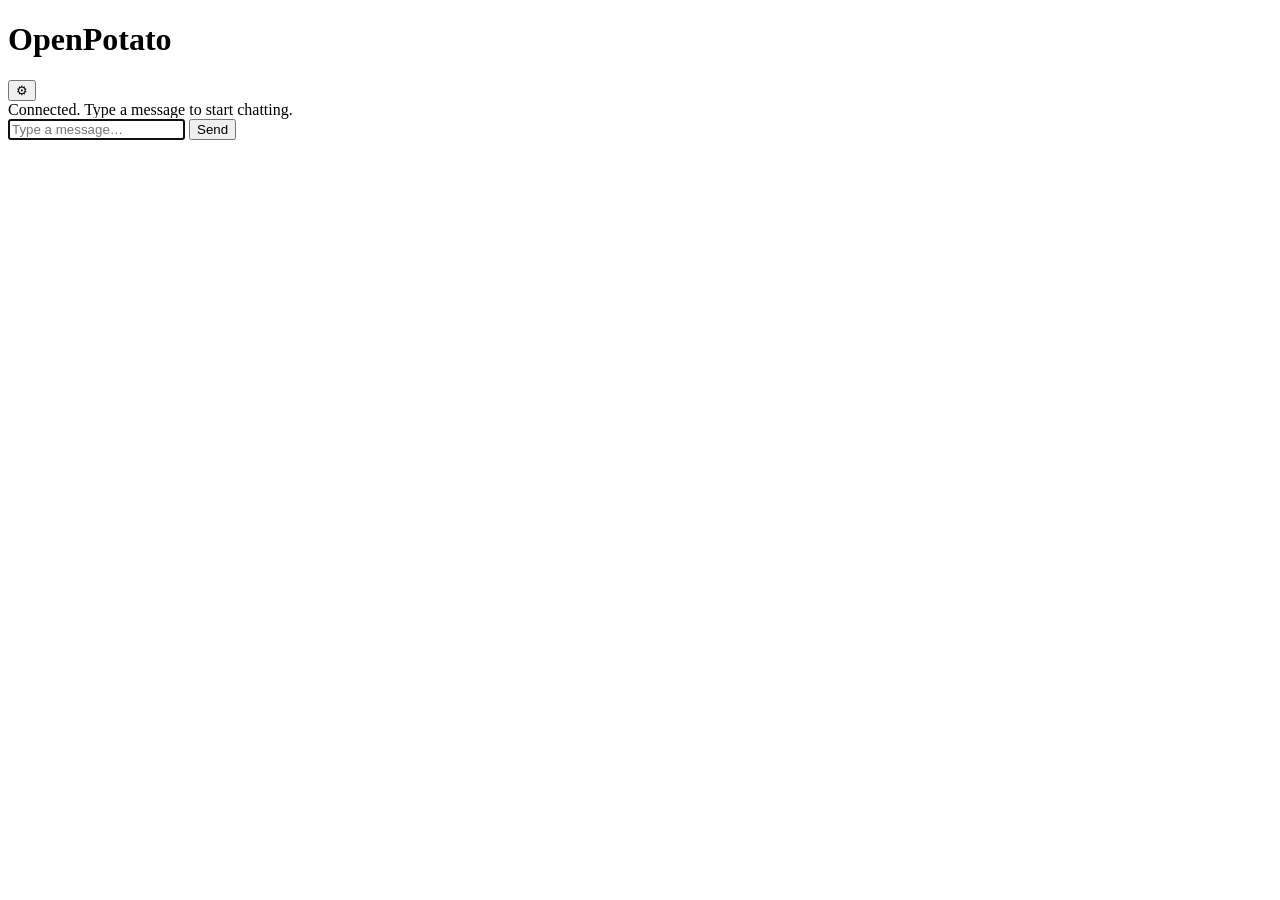
==== services/gateway/ui/index.html @ fe86666c "refactor: rename apps/ to services/ for clarity" ====
<!DOCTYPE html>
<html lang="en">
<head>
  <meta charset="UTF-8">
  <meta name="viewport" content="width=device-width, initial-scale=1.0">
  <title>OpenPotato</title>
  <link rel="stylesheet" href="/style.css">
</head>
<body>
  <div id="app">
    <header>
      <h1>OpenPotato</h1>
      <button id="config-btn" title="Show config">⚙</button>
    </header>

    <main>
      <div id="chat" role="log" aria-label="Chat messages">
        <div class="message system">
          <div class="bubble">Connected. Type a message to start chatting.</div>
        </div>
      </div>
    </main>

    <footer>
      <form id="chat-form">
        <input type="text" id="message-input" placeholder="Type a message…" autofocus required>
        <button type="submit" id="send-btn">Send</button>
      </form>
    </footer>
  </div>

  <!-- Config modal -->
  <dialog id="config-modal">
    <header>
      <h2>Config</h2>
      <button id="close-config" aria-label="Close">&times;</button>
    </header>
    <pre id="config-content">Loading…</pre>
  </dialog>

  <script src="/app.js"></script>
</body>
</html>
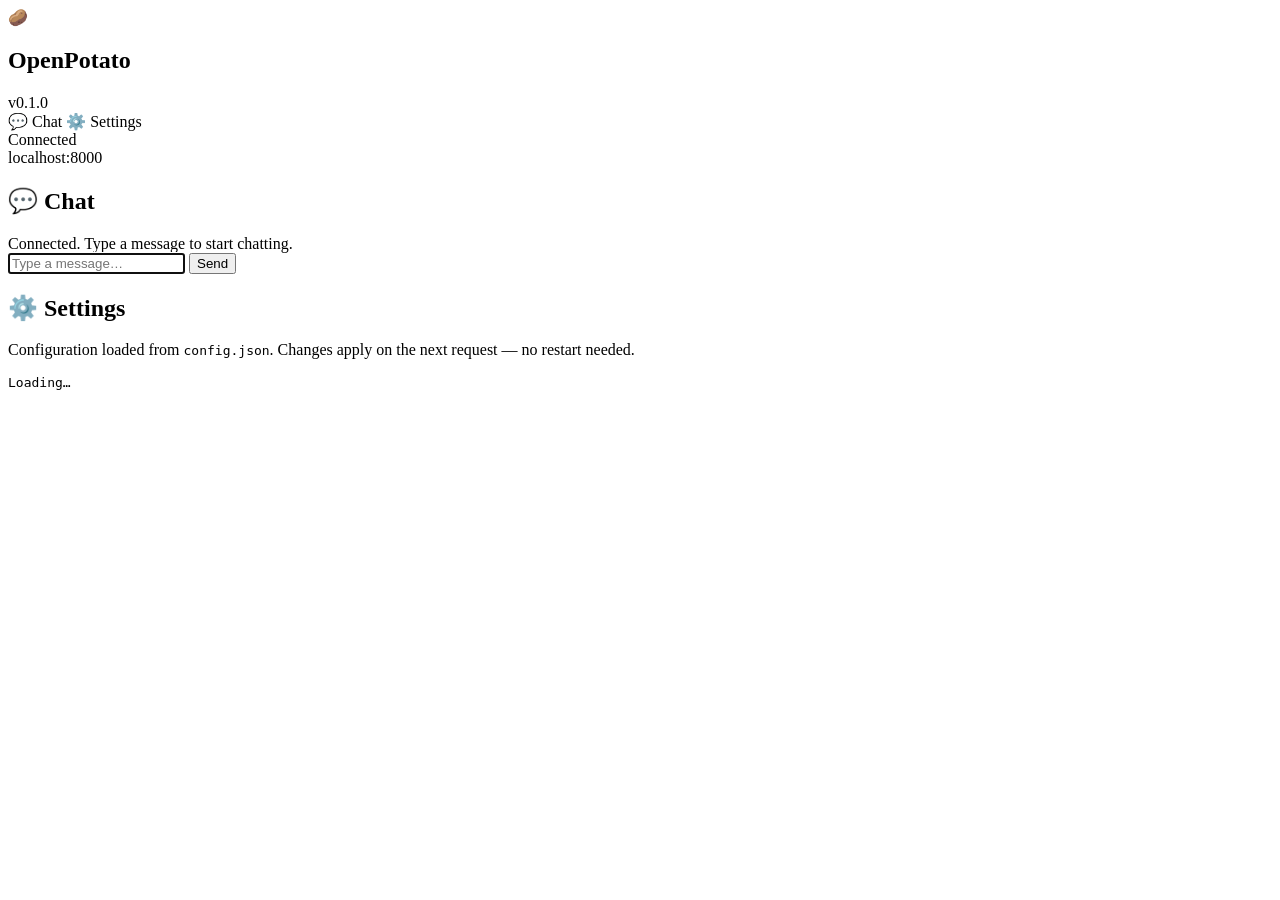
==== commit b29ee731: "feat: redesign ui as dashboard with sidebar and yellow/amber theme Complete dashboard layout with da" ====
--- a/services/gateway/ui/index.html
+++ b/services/gateway/ui/index.html
@@ -8,35 +8,74 @@
 </head>
 <body>
   <div id="app">
-    <header>
-      <h1>OpenPotato</h1>
-      <button id="config-btn" title="Show config">⚙</button>
-    </header>
+    <!-- Sidebar -->
+    <aside id="sidebar">
+      <div class="brand">
+        <span class="logo">🥔</span>
+        <div class="brand-text">
+          <h1>OpenPotato</h1>
+          <span class="version">v0.1.0</span>
+        </div>
+      </div>
 
-    <main>
-      <div id="chat" role="log" aria-label="Chat messages">
-        <div class="message system">
-          <div class="bubble">Connected. Type a message to start chatting.</div>
+      <nav id="sidebar-nav">
+        <a class="nav-item active" data-view="chat">
+          <span class="nav-icon">💬</span>
+          <span class="nav-label">Chat</span>
+        </a>
+        <a class="nav-item" data-view="settings">
+          <span class="nav-icon">⚙️</span>
+          <span class="nav-label">Settings</span>
+        </a>
+      </nav>
+
+      <div class="sidebar-footer">
+        <div class="status">
+          <span class="status-dot"></span>
+          <span class="status-text">Connected</span>
+        </div>
+        <span class="status-port">localhost:8000</span>
+      </div>
+    </aside>
+
+    <!-- Main Content -->
+    <main id="main">
+      <!-- Chat View -->
+      <div id="view-chat" class="view active">
+        <header class="view-header">
+          <h2>💬 Chat</h2>
+        </header>
+
+        <div id="chat" role="log" aria-label="Chat messages">
+          <div class="message system">
+            <div class="bubble">Connected. Type a message to start chatting.</div>
+          </div>
+        </div>
+
+        <footer class="input-area">
+          <form id="chat-form">
+            <input type="text" id="message-input" placeholder="Type a message…" autofocus required>
+            <button type="submit" id="send-btn">Send</button>
+          </form>
+        </footer>
+      </div>
+
+      <!-- Settings View -->
+      <div id="view-settings" class="view">
+        <header class="view-header">
+          <h2>⚙️ Settings</h2>
+        </header>
+
+        <div class="settings-content">
+          <p class="settings-hint">
+            Configuration loaded from <code>config.json</code>.
+            Changes apply on the next request — no restart needed.
+          </p>
+          <pre id="config-content">Loading…</pre>
         </div>
       </div>
     </main>
-
-    <footer>
-      <form id="chat-form">
-        <input type="text" id="message-input" placeholder="Type a message…" autofocus required>
-        <button type="submit" id="send-btn">Send</button>
-      </form>
-    </footer>
   </div>
-
-  <!-- Config modal -->
-  <dialog id="config-modal">
-    <header>
-      <h2>Config</h2>
-      <button id="close-config" aria-label="Close">&times;</button>
-    </header>
-    <pre id="config-content">Loading…</pre>
-  </dialog>
 
   <script src="/app.js"></script>
 </body>
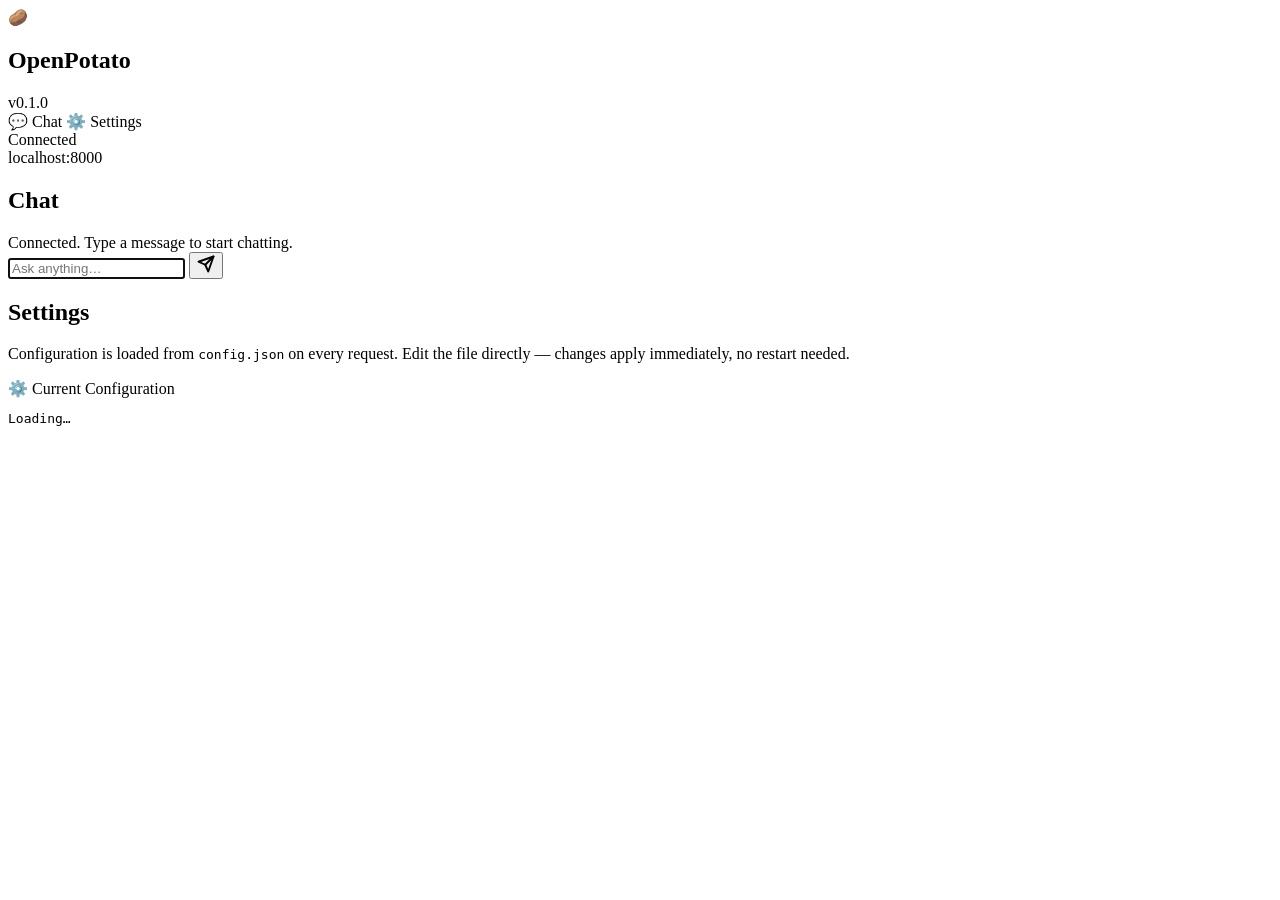
==== commit e4b10f0f: "feat: redesign ui with bold amber theme and dashboard layout Complete UI overhaul: dark sidebar with" ====
--- a/services/gateway/ui/index.html
+++ b/services/gateway/ui/index.html
@@ -4,17 +4,21 @@
   <meta charset="UTF-8">
   <meta name="viewport" content="width=device-width, initial-scale=1.0">
   <title>OpenPotato</title>
+  <link rel="preconnect" href="https://fonts.googleapis.com">
+  <link rel="preconnect" href="https://fonts.gstatic.com" crossorigin>
+  <link href="https://fonts.googleapis.com/css2?family=Sora:wght@400;500;600;700&display=swap" rel="stylesheet">
   <link rel="stylesheet" href="/style.css">
 </head>
 <body>
   <div id="app">
-    <!-- Sidebar -->
+
+    <!-- ── Sidebar ────────────────────────────────────────────── -->
     <aside id="sidebar">
       <div class="brand">
-        <span class="logo">🥔</span>
+        <span class="brand-emoji">🥔</span>
         <div class="brand-text">
-          <h1>OpenPotato</h1>
-          <span class="version">v0.1.0</span>
+          <h1 class="brand-name">OpenPotato</h1>
+          <span class="brand-version">v0.1.0</span>
         </div>
       </div>
 
@@ -30,20 +34,21 @@
       </nav>
 
       <div class="sidebar-footer">
-        <div class="status">
+        <div class="connection-status">
           <span class="status-dot"></span>
-          <span class="status-text">Connected</span>
+          <span class="status-label">Connected</span>
         </div>
-        <span class="status-port">localhost:8000</span>
+        <span class="status-endpoint">localhost:8000</span>
       </div>
     </aside>
 
-    <!-- Main Content -->
+    <!-- ── Main ───────────────────────────────────────────────── -->
     <main id="main">
-      <!-- Chat View -->
-      <div id="view-chat" class="view active">
+
+      <!-- ── Chat View ──────────────────────────────────────── -->
+      <section id="view-chat" class="view active">
         <header class="view-header">
-          <h2>💬 Chat</h2>
+          <h2 class="view-title">Chat</h2>
         </header>
 
         <div id="chat" role="log" aria-label="Chat messages">
@@ -52,28 +57,50 @@
           </div>
         </div>
 
-        <footer class="input-area">
+        <div class="input-area">
           <form id="chat-form">
-            <input type="text" id="message-input" placeholder="Type a message…" autofocus required>
-            <button type="submit" id="send-btn">Send</button>
+            <div class="input-wrapper">
+              <input
+                type="text"
+                id="message-input"
+                placeholder="Ask anything…"
+                autofocus
+                required
+              >
+              <button type="submit" id="send-btn" aria-label="Send message">
+                <svg width="18" height="18" viewBox="0 0 24 24" fill="none" stroke="currentColor" stroke-width="2.5" stroke-linecap="round" stroke-linejoin="round">
+                  <line x1="22" y1="2" x2="11" y2="13"></line>
+                  <polygon points="22 2 15 22 11 13 2 9 22 2"></polygon>
+                </svg>
+              </button>
+            </div>
           </form>
-        </footer>
-      </div>
+        </div>
+      </section>
 
-      <!-- Settings View -->
-      <div id="view-settings" class="view">
+      <!-- ── Settings View ───────────────────────────────────── -->
+      <section id="view-settings" class="view">
         <header class="view-header">
-          <h2>⚙️ Settings</h2>
+          <h2 class="view-title">Settings</h2>
         </header>
 
         <div class="settings-content">
-          <p class="settings-hint">
-            Configuration loaded from <code>config.json</code>.
-            Changes apply on the next request — no restart needed.
-          </p>
-          <pre id="config-content">Loading…</pre>
+          <div class="settings-card">
+            <p class="settings-hint">
+              Configuration is loaded from <code>config.json</code> on every request.
+              Edit the file directly — changes apply immediately, no restart needed.
+            </p>
+          </div>
+          <div class="settings-card config-card">
+            <div class="config-card-header">
+              <span class="config-card-icon">⚙️</span>
+              <span>Current Configuration</span>
+            </div>
+            <pre id="config-content">Loading…</pre>
+          </div>
         </div>
-      </div>
+      </section>
+
     </main>
   </div>
 
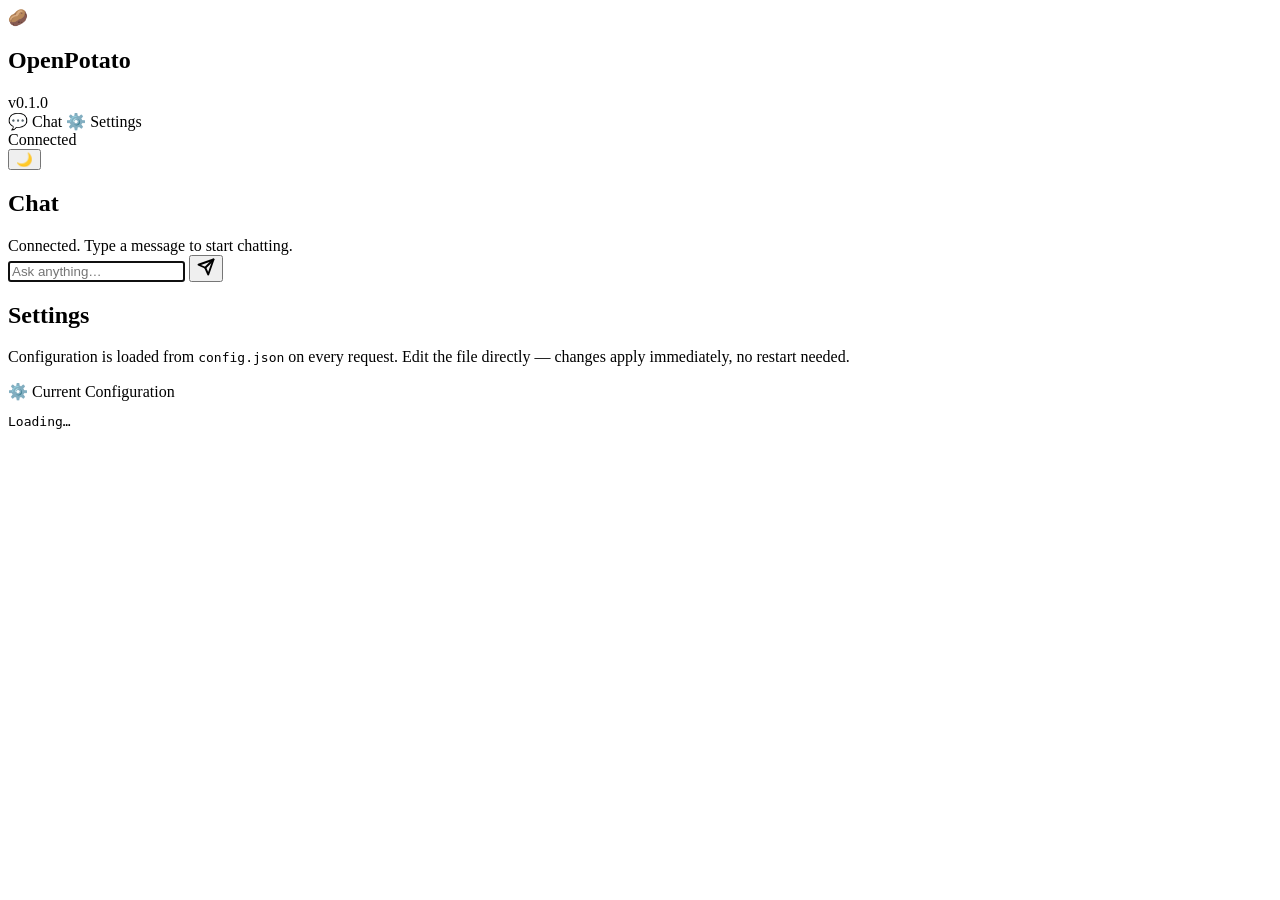
==== commit 43928925: "feat: add light/dark theme toggle with warm dark mode and sidebar theming" ====
--- a/services/gateway/ui/index.html
+++ b/services/gateway/ui/index.html
@@ -38,12 +38,14 @@
           <span class="status-dot"></span>
           <span class="status-label">Connected</span>
         </div>
-        <span class="status-endpoint">localhost:8000</span>
       </div>
     </aside>
 
     <!-- ── Main ───────────────────────────────────────────────── -->
     <main id="main">
+      <button class="theme-btn" id="theme-btn" aria-label="Toggle theme">
+        <span class="theme-icon">🌙</span>
+      </button>
 
       <!-- ── Chat View ──────────────────────────────────────── -->
       <section id="view-chat" class="view active">
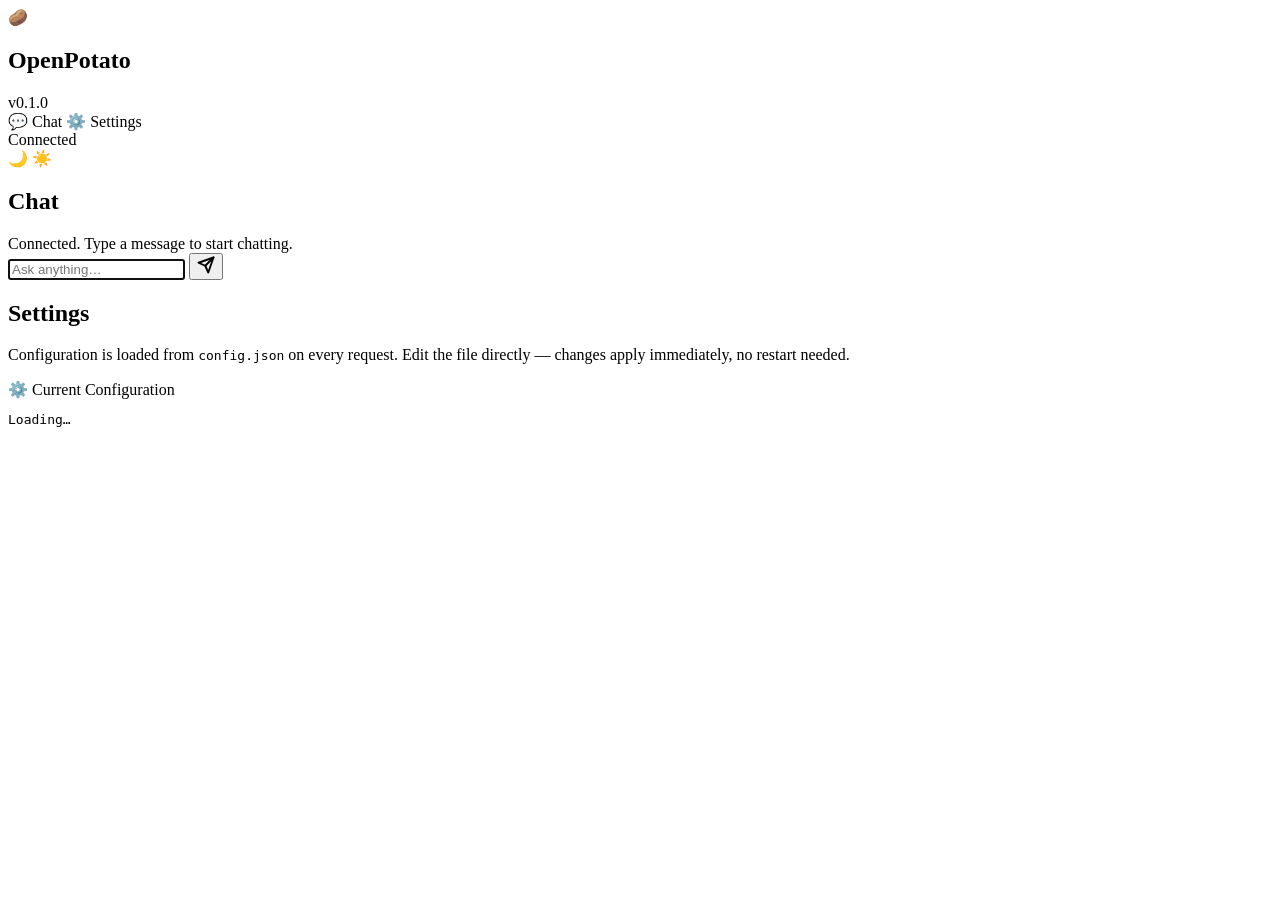
==== commit 77a5b2ab: "feat: replace theme button with iOS-style toggle switch" ====
--- a/services/gateway/ui/index.html
+++ b/services/gateway/ui/index.html
@@ -43,9 +43,14 @@
 
     <!-- ── Main ───────────────────────────────────────────────── -->
     <main id="main">
-      <button class="theme-btn" id="theme-btn" aria-label="Toggle theme">
-        <span class="theme-icon">🌙</span>
-      </button>
+      <label class="theme-toggle" id="theme-toggle" aria-label="Toggle theme">
+        <input type="checkbox" id="theme-checkbox" hidden>
+        <span class="toggle-track">
+          <span class="toggle-icon toggle-icon-dark">🌙</span>
+          <span class="toggle-knob"></span>
+          <span class="toggle-icon toggle-icon-light">☀️</span>
+        </span>
+      </label>
 
       <!-- ── Chat View ──────────────────────────────────────── -->
       <section id="view-chat" class="view active">
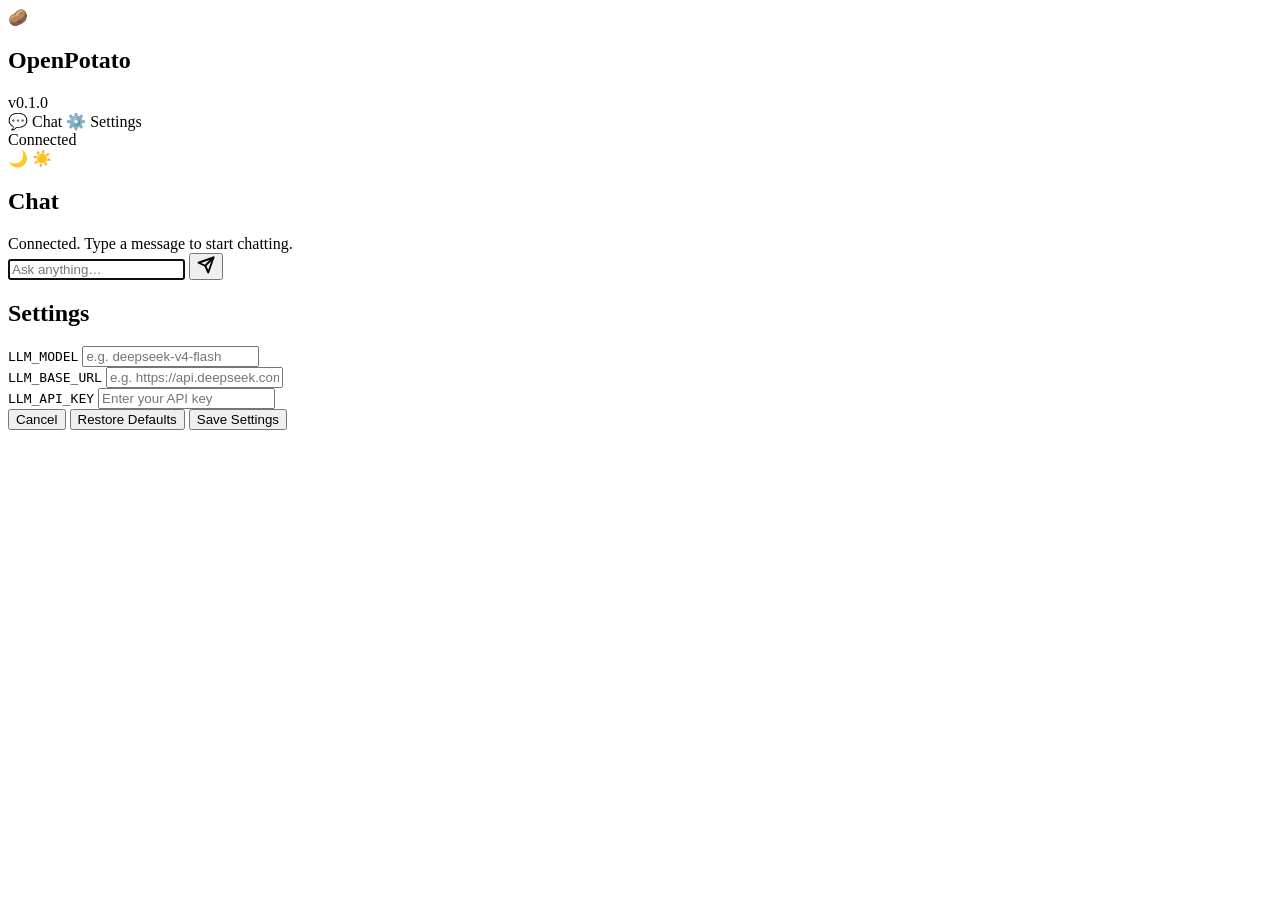
==== commit 6ecafb96: "feat: add settings page with live-reload from util microservice" ====
--- a/services/gateway/ui/index.html
+++ b/services/gateway/ui/index.html
@@ -92,19 +92,37 @@
         </header>
 
         <div class="settings-content">
-          <div class="settings-card">
-            <p class="settings-hint">
-              Configuration is loaded from <code>config.json</code> on every request.
-              Edit the file directly — changes apply immediately, no restart needed.
-            </p>
-          </div>
-          <div class="settings-card config-card">
-            <div class="config-card-header">
-              <span class="config-card-icon">⚙️</span>
-              <span>Current Configuration</span>
+          <form id="settings-form" class="settings-form">
+            <div class="settings-card settings-table-card">
+              <div class="settings-table">
+                <div class="settings-table-row">
+                  <span class="settings-table-col-key"><code>LLM_MODEL</code></span>
+                  <span class="settings-table-col-val">
+                    <input type="text" id="setting-model" class="form-input" placeholder="e.g. deepseek-v4-flash">
+                  </span>
+                </div>
+                <div class="settings-table-row">
+                  <span class="settings-table-col-key"><code>LLM_BASE_URL</code></span>
+                  <span class="settings-table-col-val">
+                    <input type="text" id="setting-base-url" class="form-input" placeholder="e.g. https://api.deepseek.com/anthropic">
+                  </span>
+                </div>
+                <div class="settings-table-row">
+                  <span class="settings-table-col-key"><code>LLM_API_KEY</code></span>
+                  <span class="settings-table-col-val">
+                    <input type="text" id="setting-api-key" class="form-input" placeholder="Enter your API key">
+                  </span>
+                </div>
+              </div>
             </div>
-            <pre id="config-content">Loading…</pre>
-          </div>
+
+            <div class="settings-actions">
+              <span id="settings-status" class="settings-status"></span>
+              <button type="button" id="settings-cancel-btn" class="btn btn-ghost">Cancel</button>
+              <button type="button" id="settings-restore-btn" class="btn btn-secondary">Restore Defaults</button>
+              <button type="submit" id="settings-save-btn" class="btn btn-primary">Save Settings</button>
+            </div>
+          </form>
         </div>
       </section>
 
